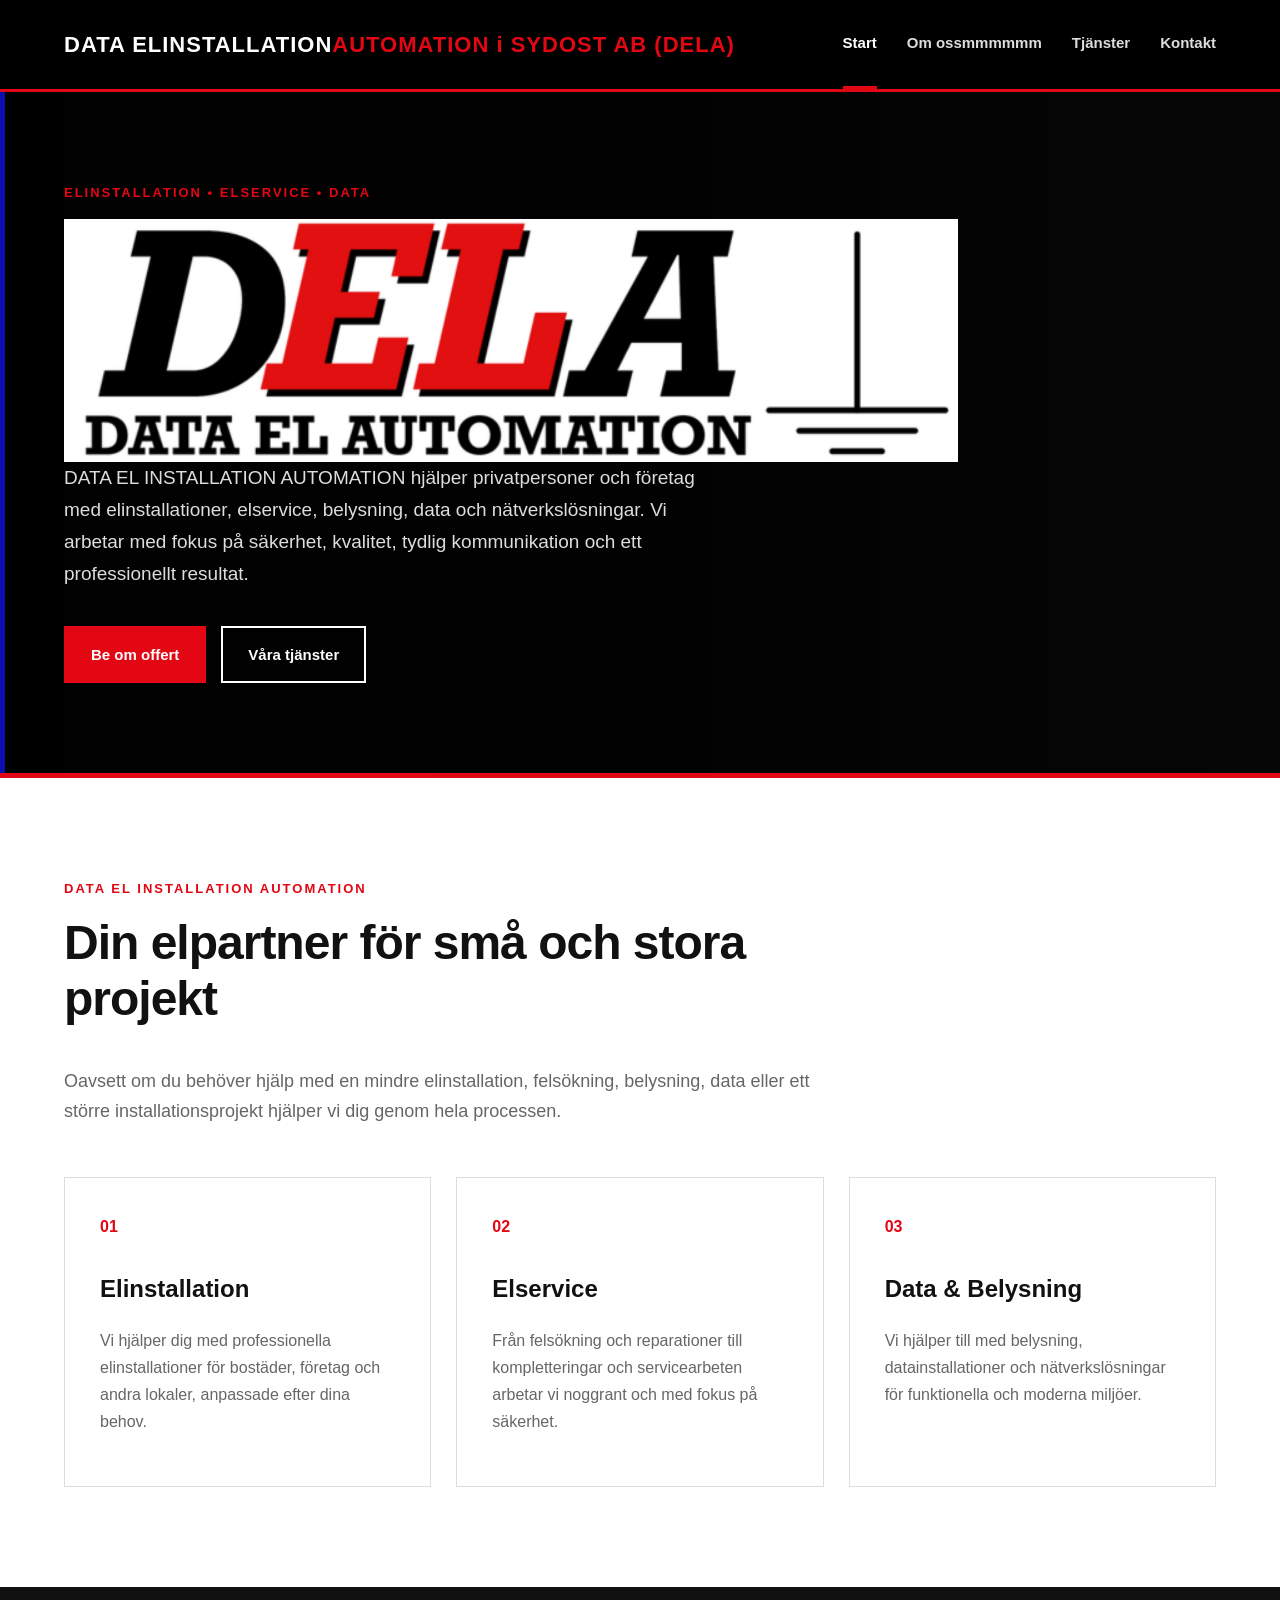
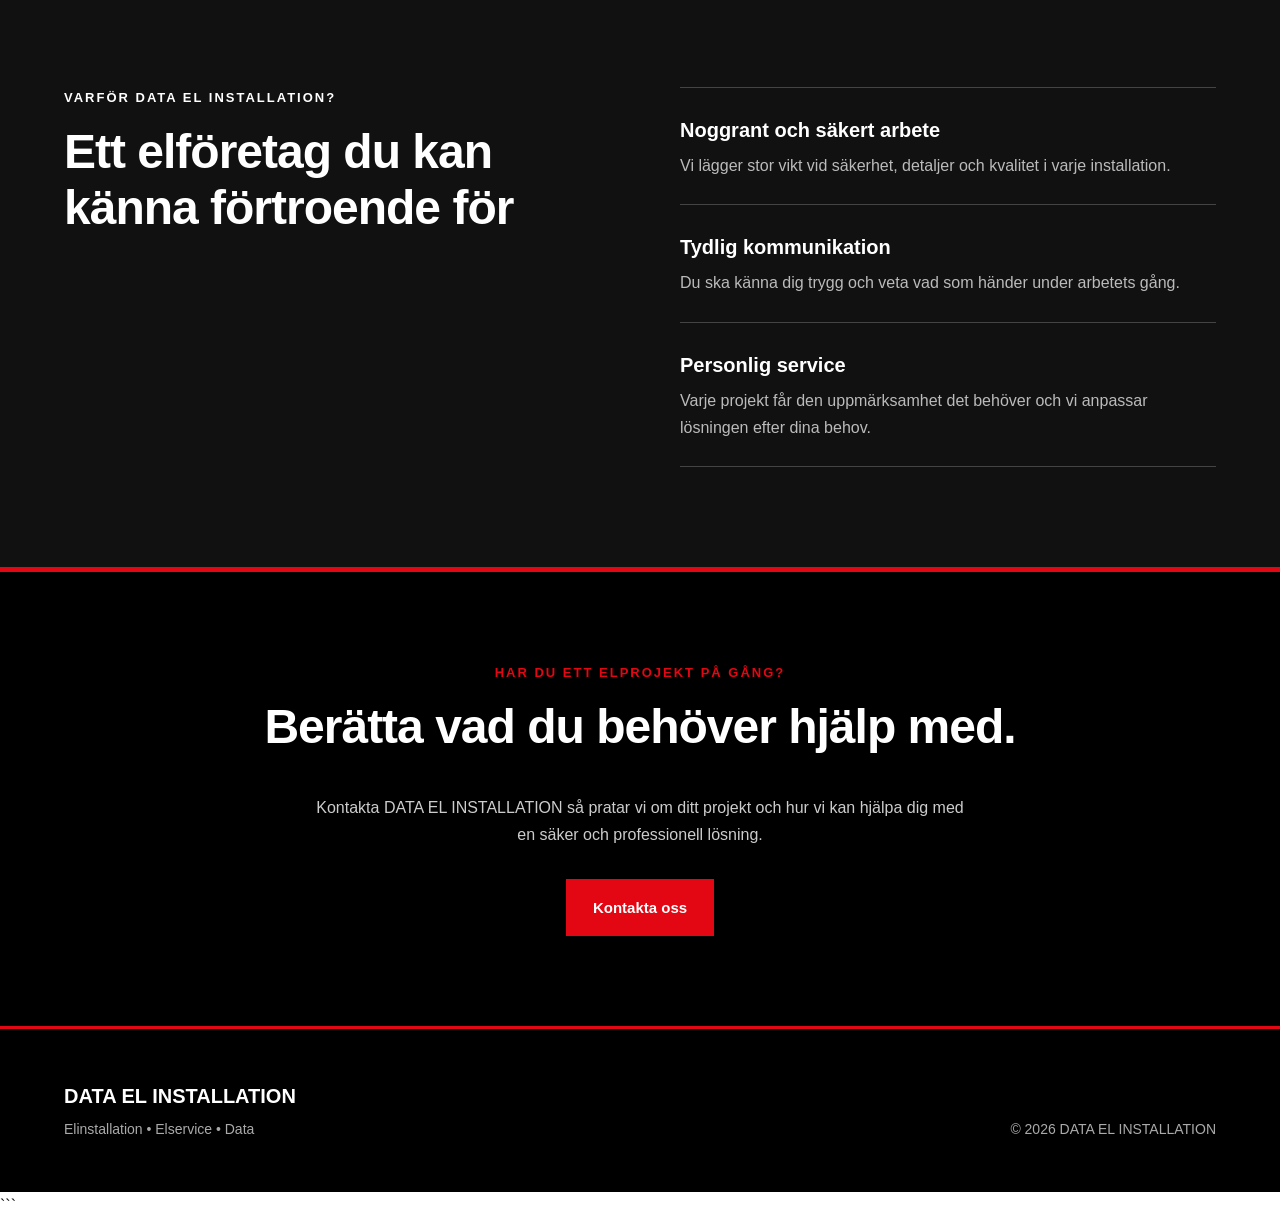
==== index.html @ 2e242df1 "ändring border" ====
<!DOCTYPE html>
<html lang="sv">

<head>
    
    <meta charset="UTF-8">
    <meta name="viewport" content="width=device-width, initial-scale=1.0">

    <meta
        name="description"
        content="DATA ELINSTALLATION AUTOMATION i SYDOST AB (DELA) erbjuder professionella elinstallationer, elservice, belysning, data och nätverkslösningar för privatpersoner och företag."
    >

    <title> DATA ELINSTALLATION AUTOMATION i SYDOST AB (DELA)| Elinstallation & Elservice</title>

    <link rel="stylesheet" href="css/style.css">
</head>

<body>

    <!-- HEADER -->
    <header class="site-header"> 



      <div class="container header-container">


            <a href="index.html" class="logo">
                  DATA ELINSTALLATION<span>AUTOMATION i SYDOST AB (DELA) </span>
            </a>

            <nav class="navigation" aria-label="Huvudmeny">
                <a href="index.html" class="active">Start</a>
                <a href="om-oss.html">Om ossmmmmmm</a>
                <a href="tjanster.html">Tjänster</a>
                <a href="kontakt.html">Kontakt</a>
            </nav>
   </div>
      

    </header>


    <main>  

   

<!-- HERO -->
<section class="hero">

    <div class="container hero-content">

        <p class="eyebrow">
            ELINSTALLATION • ELSERVICE • DATA
        </p>

        <div class="hero-title-row">

       

            <img src="bilder/DELA.PNG"
                 alt="DATA EL INSTALLATION"
                 class="hero-title-image">

        </div>

        <p class="hero-text">
            DATA EL INSTALLATION AUTOMATION hjälper privatpersoner och företag
            med elinstallationer, elservice, belysning, data och
            nätverkslösningar. Vi arbetar med fokus på säkerhet,
            kvalitet, tydlig kommunikation och ett professionellt resultat.
        </p>

        <div class="hero-buttons">

            <a href="kontakt.html" class="button">
                Be om offert
            </a>

            <a href="tjanster.html" class="button button-secondary">
                Våra tjänster
            </a>

        </div>

    </div>

</section>


        <!-- INTRODUKTION -->
        <section class="section">

            <div class="container">

                <div class="section-heading">

                    <p class="eyebrow">
                        DATA EL INSTALLATION AUTOMATION
                    </p>

                    <h2>
                        Din elpartner för små och stora projekt
                    </h2>

                    <p>
                        Oavsett om du behöver hjälp med en mindre
                        elinstallation, felsökning, belysning, data
                        eller ett större installationsprojekt hjälper
                        vi dig genom hela processen.
                    </p>

                </div>


                <div class="cards">

                    <article class="card">

                        <div class="card-number">01</div>

                        <h3>Elinstallation</h3>

                        <p>
                            Vi hjälper dig med professionella
                            elinstallationer för bostäder, företag
                            och andra lokaler, anpassade efter dina behov.
                        </p>

                    </article>


                    <article class="card">

                        <div class="card-number">02</div>

                        <h3>Elservice</h3>

                        <p>
                            Från felsökning och reparationer till
                            kompletteringar och servicearbeten arbetar
                            vi noggrant och med fokus på säkerhet.
                        </p>

                    </article>


                    <article class="card">

                        <div class="card-number">03</div>

                        <h3>Data & Belysning</h3>

                        <p>
                            Vi hjälper till med belysning,
                            datainstallationer och nätverkslösningar
                            för funktionella och moderna miljöer.
                        </p>

                    </article>

                </div>

            </div>

        </section>


        <!-- VARFÖR OSS -->
        <section class="section section-dark">

            <div class="container two-columns">

                <div>

                    <p class="eyebrow light">
                        VARFÖR DATA EL INSTALLATION?
                    </p>

                    <h2>
                        Ett elföretag du kan känna förtroende för
                    </h2>

                </div>


                <div class="check-list">

                    <div>
                        <strong>Noggrant och säkert arbete</strong>
                        <p>
                            Vi lägger stor vikt vid säkerhet, detaljer
                            och kvalitet i varje installation.
                        </p>
                    </div>

                    <div>
                        <strong>Tydlig kommunikation</strong>
                        <p>
                            Du ska känna dig trygg och veta vad som
                            händer under arbetets gång.
                        </p>
                    </div>

                    <div>
                        <strong>Personlig service</strong>
                        <p>
                            Varje projekt får den uppmärksamhet det
                            behöver och vi anpassar lösningen efter
                            dina behov.
                        </p>
                    </div>

                </div>

            </div>

        </section>


        <!-- CTA -->
        <section class="cta">

            <div class="container">

                <p class="eyebrow">
                    HAR DU ETT ELPROJEKT PÅ GÅNG?
                </p>

                <h2>
                    Berätta vad du behöver hjälp med.
                </h2>

                <p>
                    Kontakta DATA EL INSTALLATION så pratar vi om ditt
                    projekt och hur vi kan hjälpa dig med en säker och
                    professionell lösning.
                </p>

                <a href="kontakt.html" class="button">
                    Kontakta oss
                </a>

            </div>

        </section>

    </main>


    <!-- FOOTER -->
    <footer class="site-footer">

        <div class="container footer-container">

            <div>
                <div class="footer-logo">
                    DATA EL INSTALLATION
                </div>

                <p>
                    Elinstallation • Elservice • Data
                </p>
            </div>

            <div>
                <p>
                    © 2026 DATA EL INSTALLATION
                </p>
            </div>

        </div>

    </footer>

</body>

</html>
```
---- css/style.css ----
/* =========================================
   DELA DATA EL AUTOMATION
   Gemensam CSS för hela webbplatsen
   Färgtema:
   Svart  #000000
   Röd    #e30613
   Vit    #ffffff
   Grå    #f2f2f2
   ========================================= */


/* ---------- GRUNDINSTÄLLNINGAR ---------- */

.hero-title-row {
    display: flex;
    align-items: center;
    gap: 30px;
}

.hero-title-row h1 {
    flex: 1;
}

.hero-title-image {
    max-width: 100%;
    height: auto;
    object-fit: contain;
    flex-shrink: 1;
}


* {
    box-sizing: border-box;
}

html {
    scroll-behavior: smooth;
}

body {
    margin: 0;
    font-family: Arial, Helvetica, sans-serif;
    background: #ffffff;
    color: #111111;
    line-height: 1.7;
}

img {
    max-width: 100%;
}

a {
    color: inherit;
}

.container {
    width: 90%;
    max-width: 1180px;
    margin: 0 auto;
}


/* ---------- RUBRIKER ---------- */

h1,
h2,
h3 {
    margin-top: 0;
    line-height: 1.15;
}

h1 {
    font-size: clamp(42px, 7vw, 78px);
    letter-spacing: -2px;
    font-weight: 800;
}

h2 {
    font-size: clamp(32px, 4vw, 48px);
    letter-spacing: -1px;
    font-weight: 800;
}

h3 {
    font-size: 24px;
    font-weight: 700;
}

p {
    margin-top: 0;
}

.eyebrow {
    color: #e30613;
    font-size: 13px;
    font-weight: 700;
    letter-spacing: 2px;
    margin-bottom: 15px;
}

.eyebrow.light {
    color: #ffffff;
}


/* ---------- HEADER ---------- */

.site-header {
    background: #000000;
    color: #ffffff;
    border-bottom: 3px solid #e30613;
}

.header-container {
    min-height: 82px;

    display: flex;
    justify-content: space-between;
    align-items: center;
}

.logo {
    color: #ffffff;
    text-decoration: none;
    font-size: 22px;
    font-weight: 800;
    letter-spacing: 1px;
}

.logo span {
    color:#e30613;
}


/* ---------- NAVIGATION ---------- */

.navigation {
    display: flex;
    gap: 30px;
}

.navigation a {
    color: #dddddd;
    text-decoration: none;
    font-size: 15px;
    font-weight: 600;
    padding: 30px 0;
    border-bottom: 3px solid transparent;

    transition:
        color 0.2s ease,
        border-color 0.2s ease;
}

.navigation a:hover,
.navigation a.active {
    color: #ffffff;
    border-bottom-color: #e30613;
}


/* ---------- HERO ---------- border-bottom: 5px solid #e30613; */

.hero {
    min-height: 650px;

    display: flex;
    align-items: center;

    color: #ffffff;

    background:
        linear-gradient(
            90deg,
            rgba(0, 0, 0, 0.98),
            rgba(0, 0, 0, 0.88),
            rgba(0, 0, 0, 0.65)
        ),
        #111111;

    border-bottom: 5px solid #e30613;
}

.hero-content {
    padding-top: 90px;
    padding-bottom: 90px;
}

.hero h1 {
    max-width: 850px;
    margin-bottom: 25px;
}

.hero h1 span {
    color: #e30613;
}

.hero-text {
    max-width: 650px;
    color: #dddddd;
    font-size: 19px;
    margin-bottom: 35px;
}

.hero-buttons {
    display: flex;
    gap: 15px;
    flex-wrap: wrap;
}


/* ---------- KNAPPAR ---------- */

.button {
    display: inline-block;

    background: #e30613;
    color: #ffffff;

    border: 2px solid #e30613;

    padding: 14px 25px;

    text-decoration: none;
    font-size: 15px;
    font-weight: 700;

    cursor: pointer;

    transition:
        background 0.2s ease,
        color 0.2s ease,
        border-color 0.2s ease,
        transform 0.2s ease;
}

.button:hover {
    background: #b8000b;
    border-color: #b8000b;
    color: #ffffff;
    transform: translateY(-2px);
}

.button-secondary {
    background: transparent;
    color: #ffffff;
    border-color: #ffffff;
}

.button-secondary:hover {
    background: #ffffff;
    color: #000000;
    border-color: #ffffff;
}


/* ---------- VANLIGA SEKTIONER ---------- */

.section {
    padding: 100px 0;
}

.section-light {
    background: #f4f4f4;
}

.section-dark {
    background: #111111;
    color: #ffffff;
}

.section-heading {
    max-width: 750px;
    margin-bottom: 50px;
}

.section-heading > p:last-child {
    color: #666666;
    font-size: 18px;
}

.section-dark .section-heading > p:last-child {
    color: #cccccc;
}


/* ---------- TVÅ KOLUMNER ---------- */

.two-columns {
    display: grid;
    grid-template-columns: 1fr 1fr;
    gap: 80px;
    align-items: start;
}

.large-text {
    font-size: 18px;
    color: #555555;
}


/* ---------- KORT ---------- */

.cards {
    display: grid;
    grid-template-columns: repeat(3, 1fr);
    gap: 25px;
}

.card {
    padding: 35px;
    border: 1px solid #dddddd;
    background: #ffffff;

    transition:
        transform 0.2s ease,
        border-color 0.2s ease,
        box-shadow 0.2s ease;
}

.card:hover {
    transform: translateY(-4px);
    border-color: #e30613;
    box-shadow: 0 8px 25px rgba(0, 0, 0, 0.08);
}

.card-number {
    color: #e30613;
    font-weight: bold;
    margin-bottom: 35px;
}

.card p {
    color: #666666;
}


/* ---------- CHECK LIST ---------- */

.check-list > div {
    border-top: 1px solid #444444;
    padding: 25px 0;
}

.check-list > div:last-child {
    border-bottom: 1px solid #444444;
}

.check-list strong {
    font-size: 20px;
}

.check-list p {
    color: #bbbbbb;
    margin-top: 5px;
    margin-bottom: 0;
}


/* ---------- SIDHUVUD ---------- color: #e30613; */

.page-header {
    background: #000000;
    color: #ffffff;
    padding: 100px 0;
    border-bottom: 5px solid #ce5fa5;
}

.page-header h1 {
    max-width: 850px;
}

.page-header h1 span {
    color: #e30613;
}


/* ---------- TJÄNSTESIDA ---------- */

.service-grid {
    border-top: 1px solid #dddddd;
}

.service-item {
    display: grid;
    grid-template-columns: 100px 1fr;

    gap: 30px;

    padding: 40px 0;

    border-bottom: 1px solid #dddddd;

    transition:
        border-color 0.2s ease,
        padding-left 0.2s ease;
}

.service-item:hover {
    border-bottom-color: #e30613;
}

.service-item > span {
    color: #e30613;
    font-weight: 700;
}

.service-item h2 {
    font-size: 30px;
    margin-bottom: 10px;
}

.service-item p {
    max-width: 700px;
    color: #666666;
}


/* ---------- CTA ---------- */

.cta {
    background: #000000;
    color: #ffffff;
    padding: 90px 0;

    border-top: 5px solid #e30613;
}

.cta .container {
    max-width: 900px;
    text-align: center;
}

.cta h2 {
    color: #ffffff;
}

.cta p:not(.eyebrow) {
    max-width: 650px;
    margin-left: auto;
    margin-right: auto;
    margin-bottom: 30px;
    color: #cccccc;
}


/* ---------- KONTAKT ---------- */

.contact-layout {
    display: grid;
    grid-template-columns: 0.8fr 1.2fr;
    gap: 80px;
}

.contact-info > p {
    color: #666666;
}

.contact-details {
    margin-top: 45px;
}

.contact-details > div {
    padding: 18px 0;
    border-top: 1px solid #dddddd;
}

.contact-details > div:last-child {
    border-bottom: 1px solid #dddddd;
}

.contact-details span {
    display: block;
    color: #777777;
    font-size: 13px;
    margin-bottom: 3px;
}

.contact-details strong {
    font-size: 17px;
}


/* ---------- FORMULÄR ---------- */

.form-box {
    background: #f4f4f4;
    padding: 45px;
    border-top: 4px solid #e30613;
}

.form-group {
    margin-bottom: 22px;
}

.form-group label {
    display: block;
    font-weight: 700;
    font-size: 14px;
    margin-bottom: 7px;
}

.form-group input,
.form-group textarea,
.form-group select {
    width: 100%;

    background: #ffffff;

    border: 1px solid #cccccc;

    padding: 14px;

    font-family: inherit;
    font-size: 16px;

    outline: none;

    transition:
        border-color 0.2s ease,
        box-shadow 0.2s ease;
}

.form-group textarea {
    resize: vertical;
}

.form-group input:focus,
.form-group textarea:focus,
.form-group select:focus {
    border-color: #e30613;
    box-shadow: 0 0 0 2px rgba(227, 6, 19, 0.12);
}

.form-button {
    width: 100%;
}


/* ---------- FOOTER ---------- */

.site-footer {
    background: #000000;
    color: #aaaaaa;
    padding: 50px 0;

    border-top: 3px solid #e30613;
}

.footer-container {
    display: flex;
    justify-content: space-between;
    align-items: end;
    gap: 40px;
}

.footer-logo {
    color: #ffffff;
    font-size: 20px;
    font-weight: 800;
    margin-bottom: 5px;
}

.footer-logo span {
    color: #e30613;
}

.site-footer p {
    margin: 0;
    font-size: 14px;
}


/* ---------- TEKNISK ACCENT ---------- */

.hero::before {
    content: "";
    position: absolute;
    left: 0;
    top: 0;
    width: 5px;
    height: 100%;
    background: #0c0fb0;
}

.hero {
    position: relative;
}


/* ---------- MARKERING ---------- */

::selection {
    background: #e30613;
    color: #ffffff;
}


/* =========================================
   MOBIL OCH SURFPLATTA
   ========================================= */

@media (max-width: 800px) {

    /* Header */

    .header-container {
        flex-direction: column;
        padding-top: 20px;
    }

    .navigation {
        width: 100%;
        justify-content: center;
        gap: 16px;
        flex-wrap: wrap;
    }

    .navigation a {
        padding: 18px 0;
    }


    /* Hero */

    .hero {
        min-height: auto;
    }

    .hero-content {
        padding-top: 80px;
        padding-bottom: 80px;
    }

    .hero h1 {
        letter-spacing: -1px;
    }


    /* Sektioner */

    .section {
        padding: 70px 0;
    }


    /* Kolumner */

    .two-columns,
    .contact-layout {
        grid-template-columns: 1fr;
        gap: 40px;
    }


    /* Kort */

    .cards {
        grid-template-columns: 1fr;
    }


    /* Tjänster */

    .service-item {
        grid-template-columns: 50px 1fr;
    }


    /* Formulär */

    .form-box {
        padding: 25px;
    }


    /* Footer */

    .footer-container {
        flex-direction: column;
        align-items: flex-start;
    }

}


/* ---------- EXTRA LITEN MOBIL ---------- */

@media (max-width: 500px) {

    .navigation {
        gap: 12px;
    }

    .navigation a {
        font-size: 13px;
    }

    .hero-buttons .button {
        width: 100%;
        text-align: center;
    }

    .service-item {
        grid-template-columns: 1fr;
        gap: 5px;
    }

}
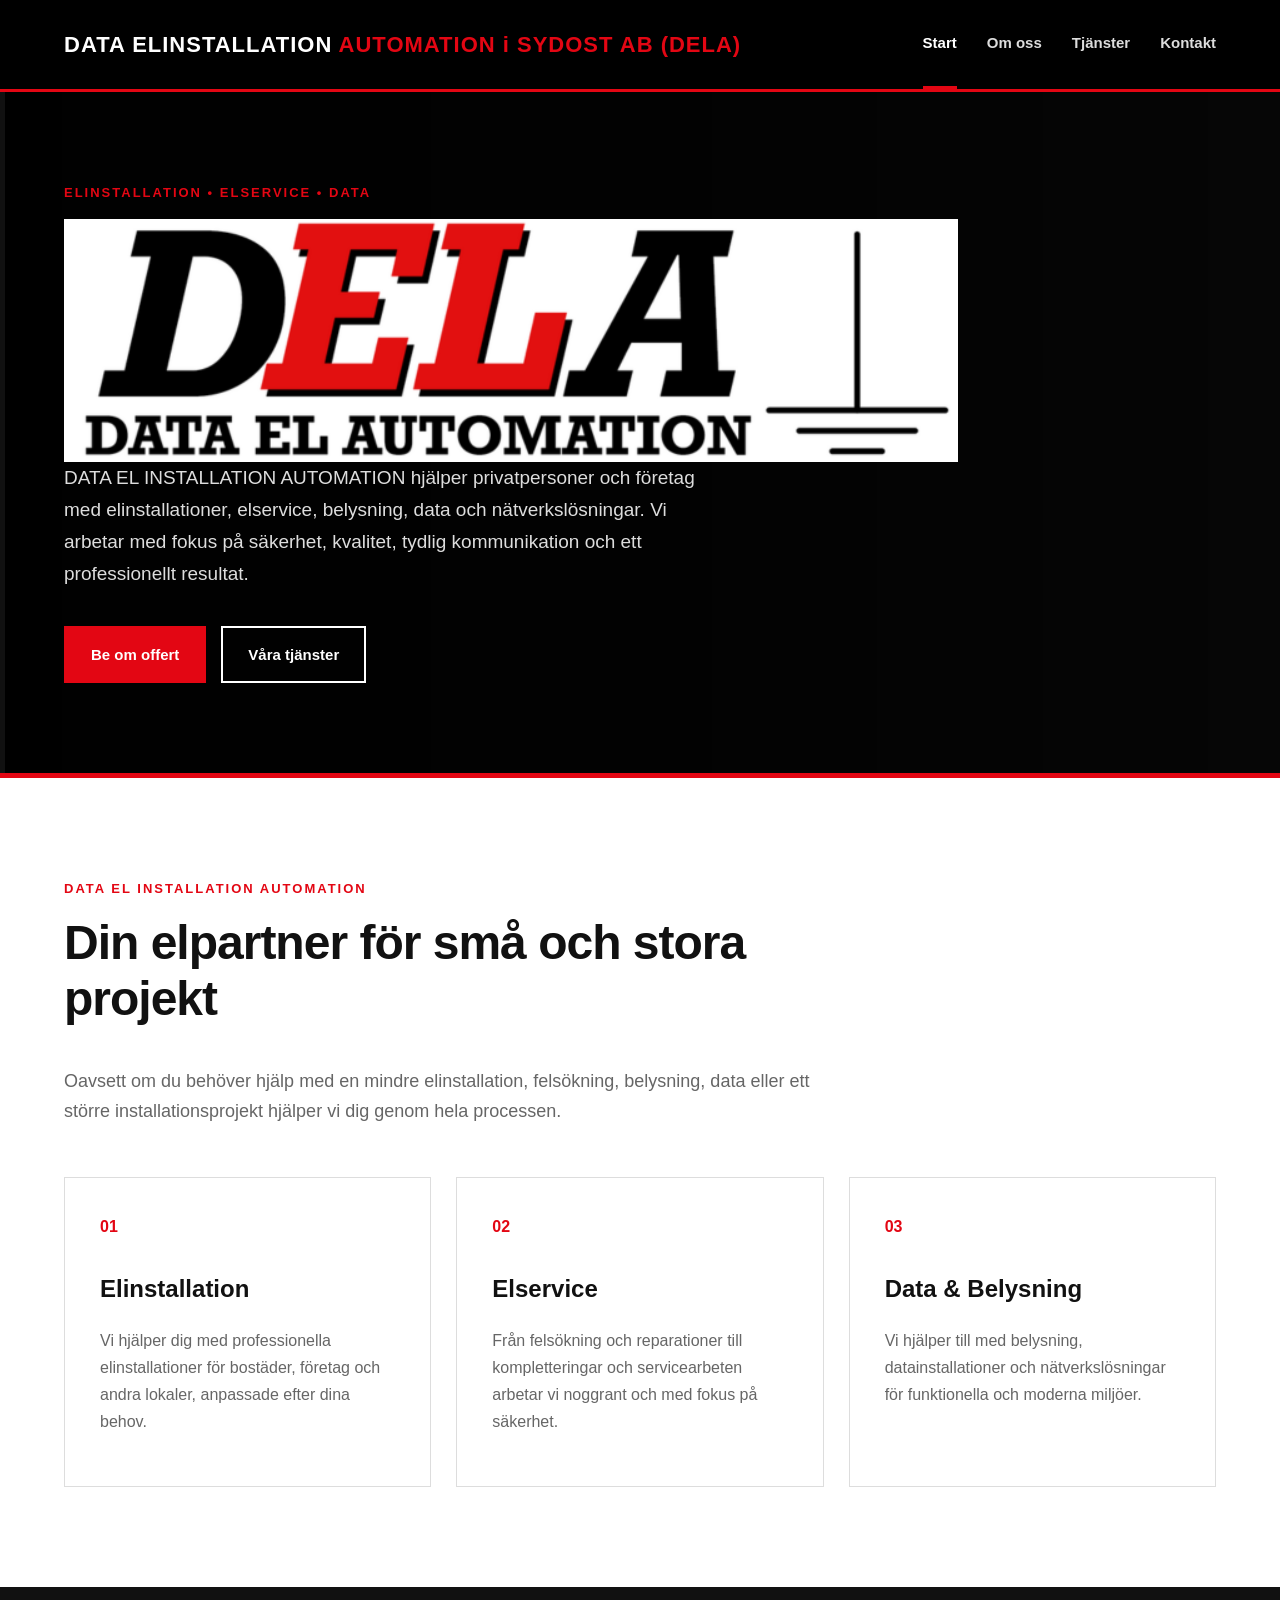
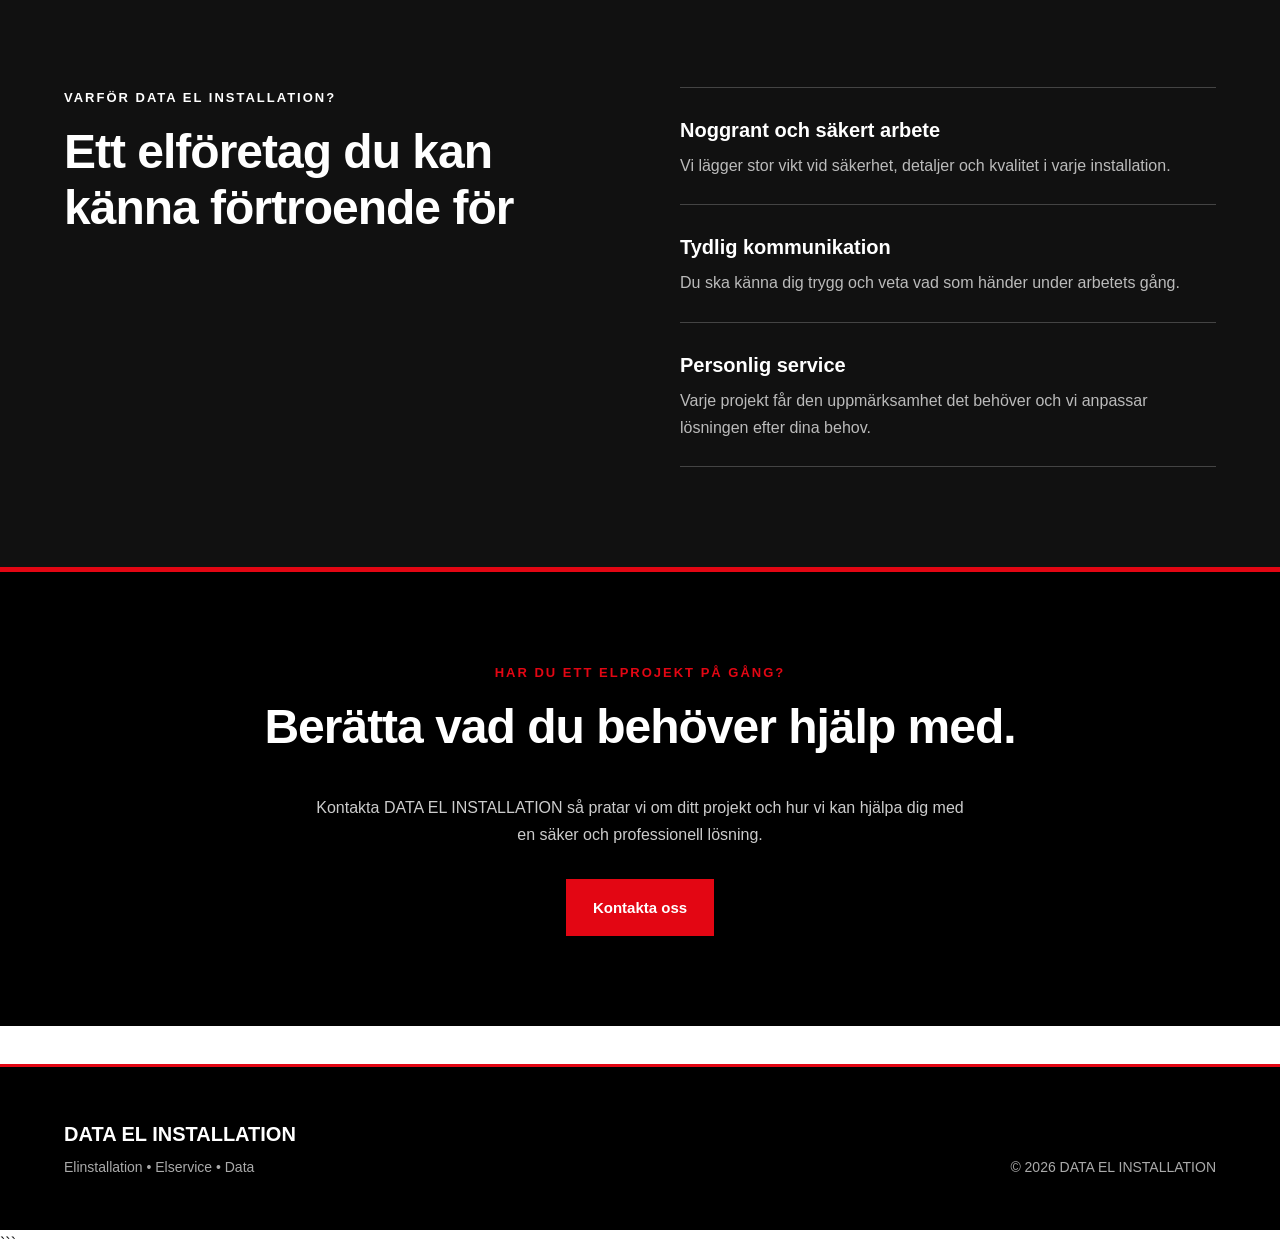
==== commit 7e659843: "ändring border" ====
--- a/index.html
+++ b/index.html
@@ -27,12 +27,12 @@
 
 
             <a href="index.html" class="logo">
-                  DATA ELINSTALLATION<span>AUTOMATION i SYDOST AB (DELA) </span>
+                  DATA ELINSTALLATION<span> AUTOMATION i SYDOST AB (DELA) </span>
             </a>
 
             <nav class="navigation" aria-label="Huvudmeny">
                 <a href="index.html" class="active">Start</a>
-                <a href="om-oss.html">Om ossmmmmmm</a>
+                <a href="om-oss.html">Om oss</a>
                 <a href="tjanster.html">Tjänster</a>
                 <a href="kontakt.html">Kontakt</a>
             </nav>
--- a/css/style.css
+++ b/css/style.css
@@ -193,7 +193,7 @@
 }
 
 .hero h1 span {
-    color: #e30613;
+    color: #13dd50;
 }
 
 .hero-text {
@@ -364,7 +364,8 @@
     background: #000000;
     color: #ffffff;
     padding: 100px 0;
-    border-bottom: 5px solid #ce5fa5;
+   /* border-bottom: 5px solid #ce5fa5; steffo KANT NEDANFÖR påalla sidorutomindet sidan */
+     border-bottom: 5px solid  #e30613;
 }
 
 .page-header h1 {
@@ -546,6 +547,7 @@
     padding: 50px 0;
 
     border-top: 3px solid #e30613;
+    margin-top: 10mm;
 }
 
 .footer-container {
@@ -563,7 +565,7 @@
 }
 
 .footer-logo span {
-    color: #e30613;
+    color: #1ad117;
 }
 
 .site-footer p {
@@ -581,7 +583,9 @@
     top: 0;
     width: 5px;
     height: 100%;
-    background: #0c0fb0;
+       background: #111111;
+
+  /*  background: #0c0fb0;       steffo kant på framsida ----TILL VÄNSTER--         */
 }
 
 .hero {
@@ -592,7 +596,8 @@
 /* ---------- MARKERING ---------- */
 
 ::selection {
-    background: #e30613;
+  /*   background: #bf0fb0;  steffo kant på framsida  ----NERTILL---*/
+     background: #e30613;
     color: #ffffff;
 }
 
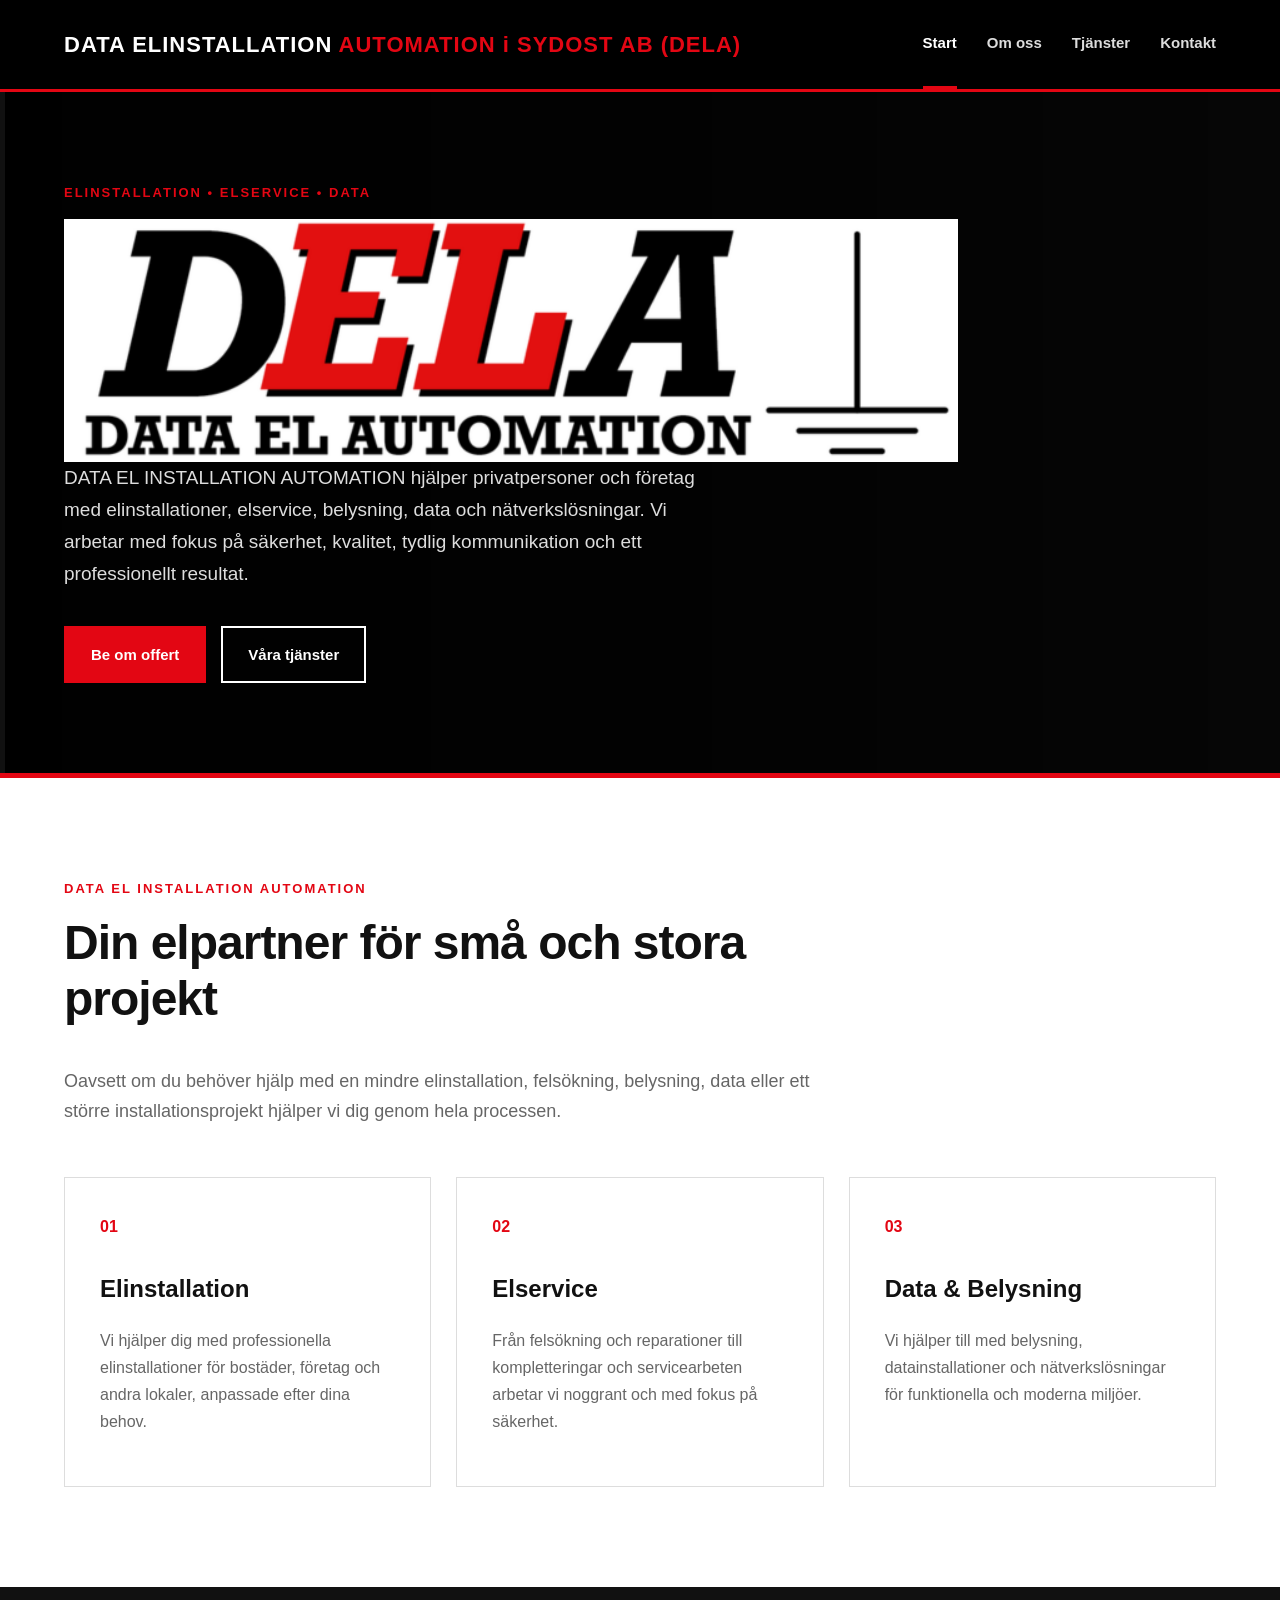
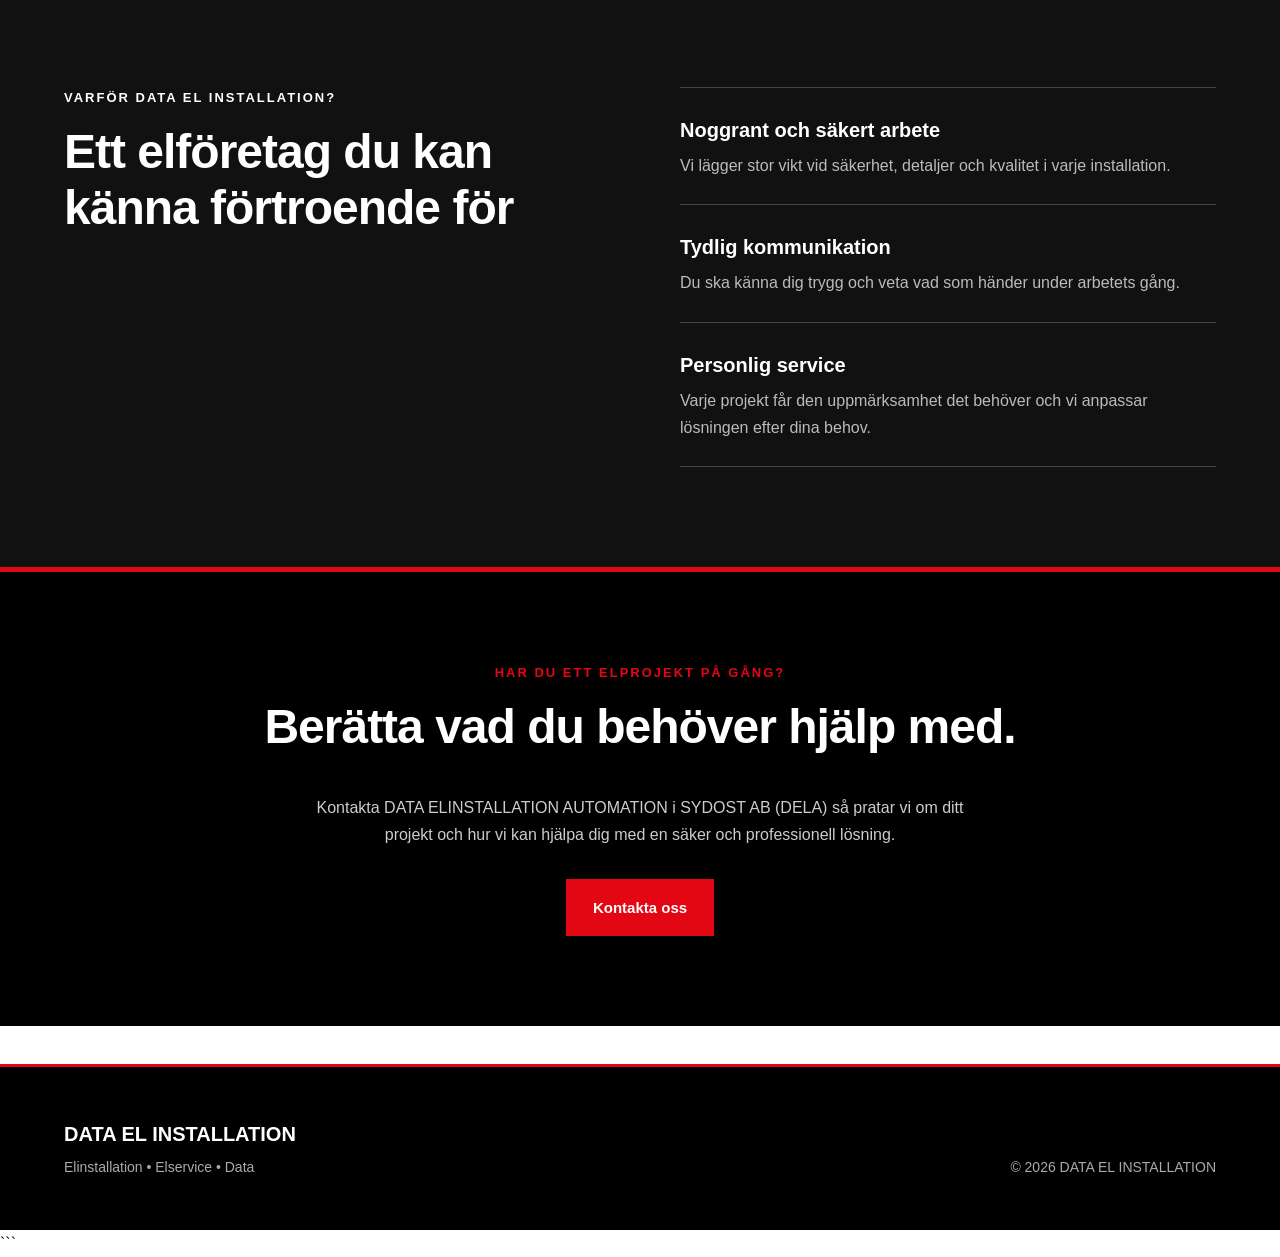
==== commit 50b52dee: "ändring border" ====
--- a/index.html
+++ b/index.html
@@ -233,7 +233,7 @@
                 </h2>
 
                 <p>
-                    Kontakta DATA EL INSTALLATION så pratar vi om ditt
+                    Kontakta DATA ELINSTALLATION AUTOMATION i SYDOST AB (DELA) så pratar vi om ditt
                     projekt och hur vi kan hjälpa dig med en säker och
                     professionell lösning.
                 </p>
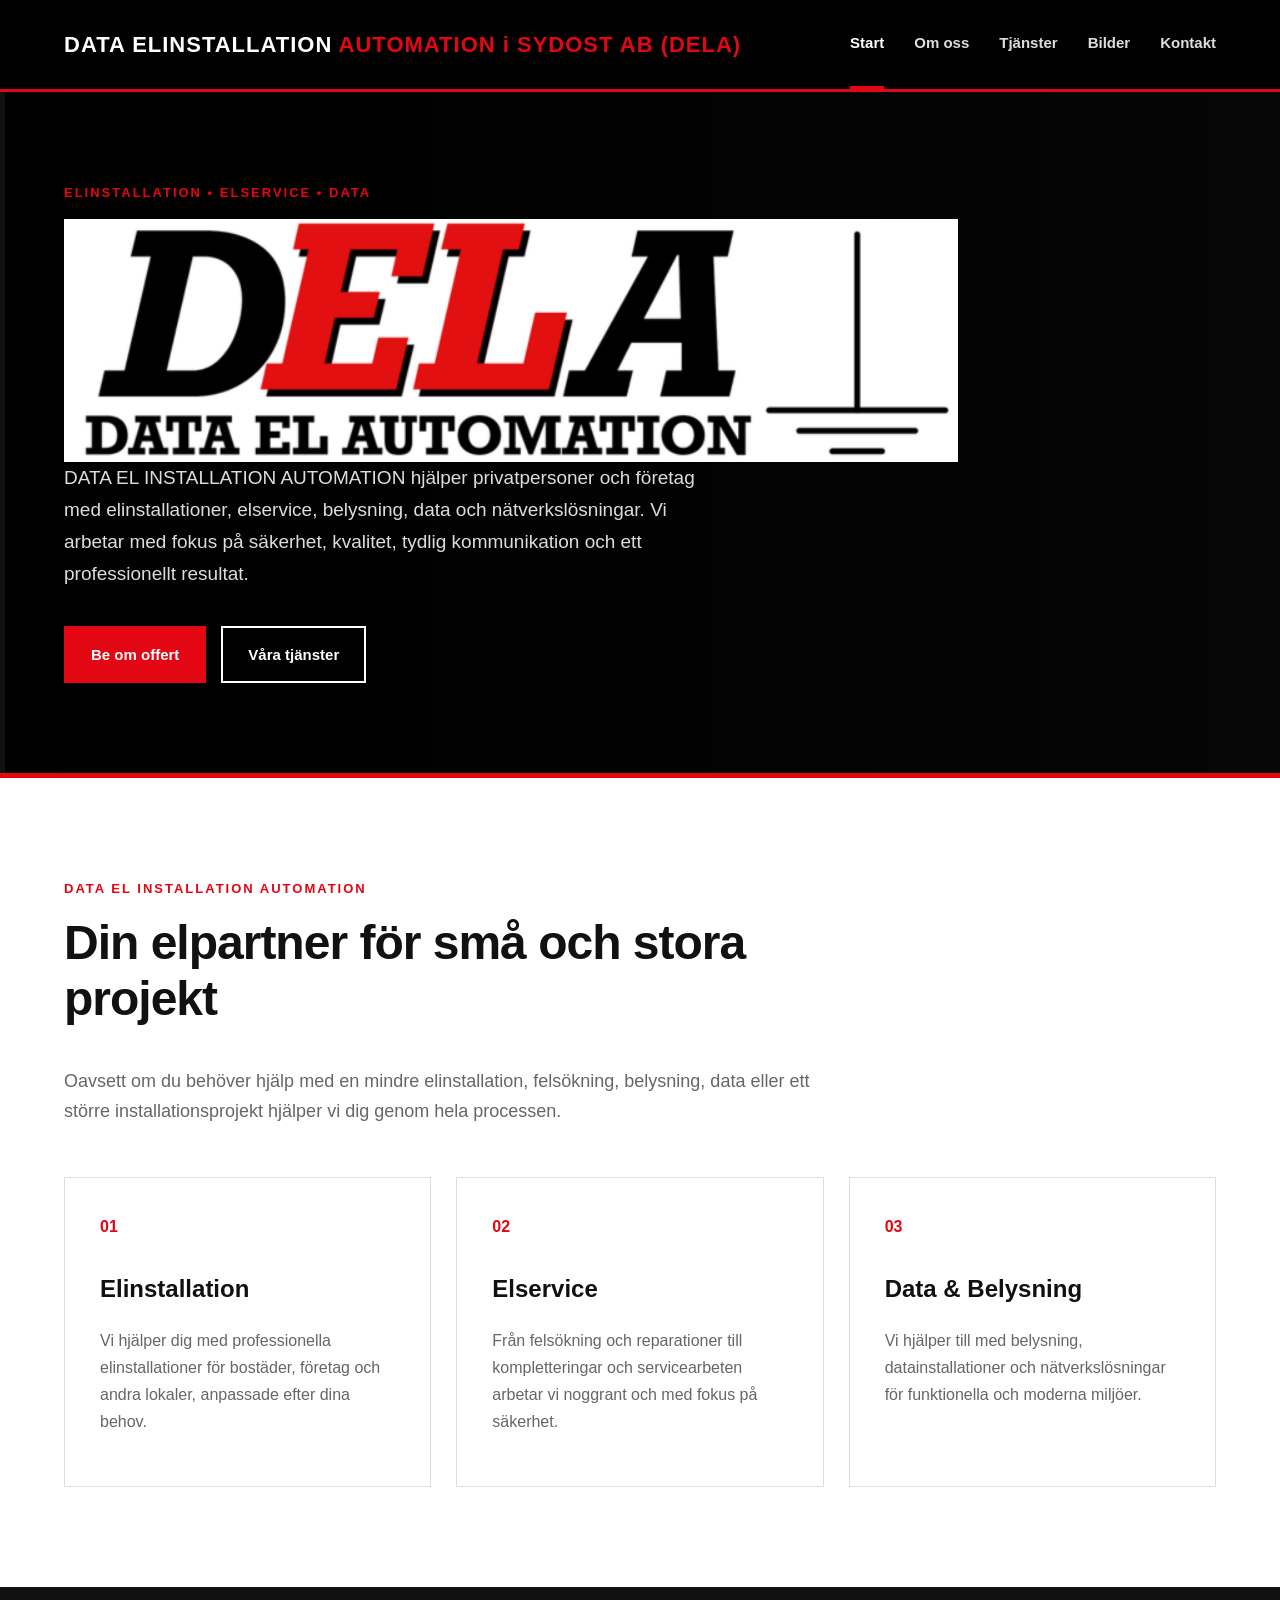
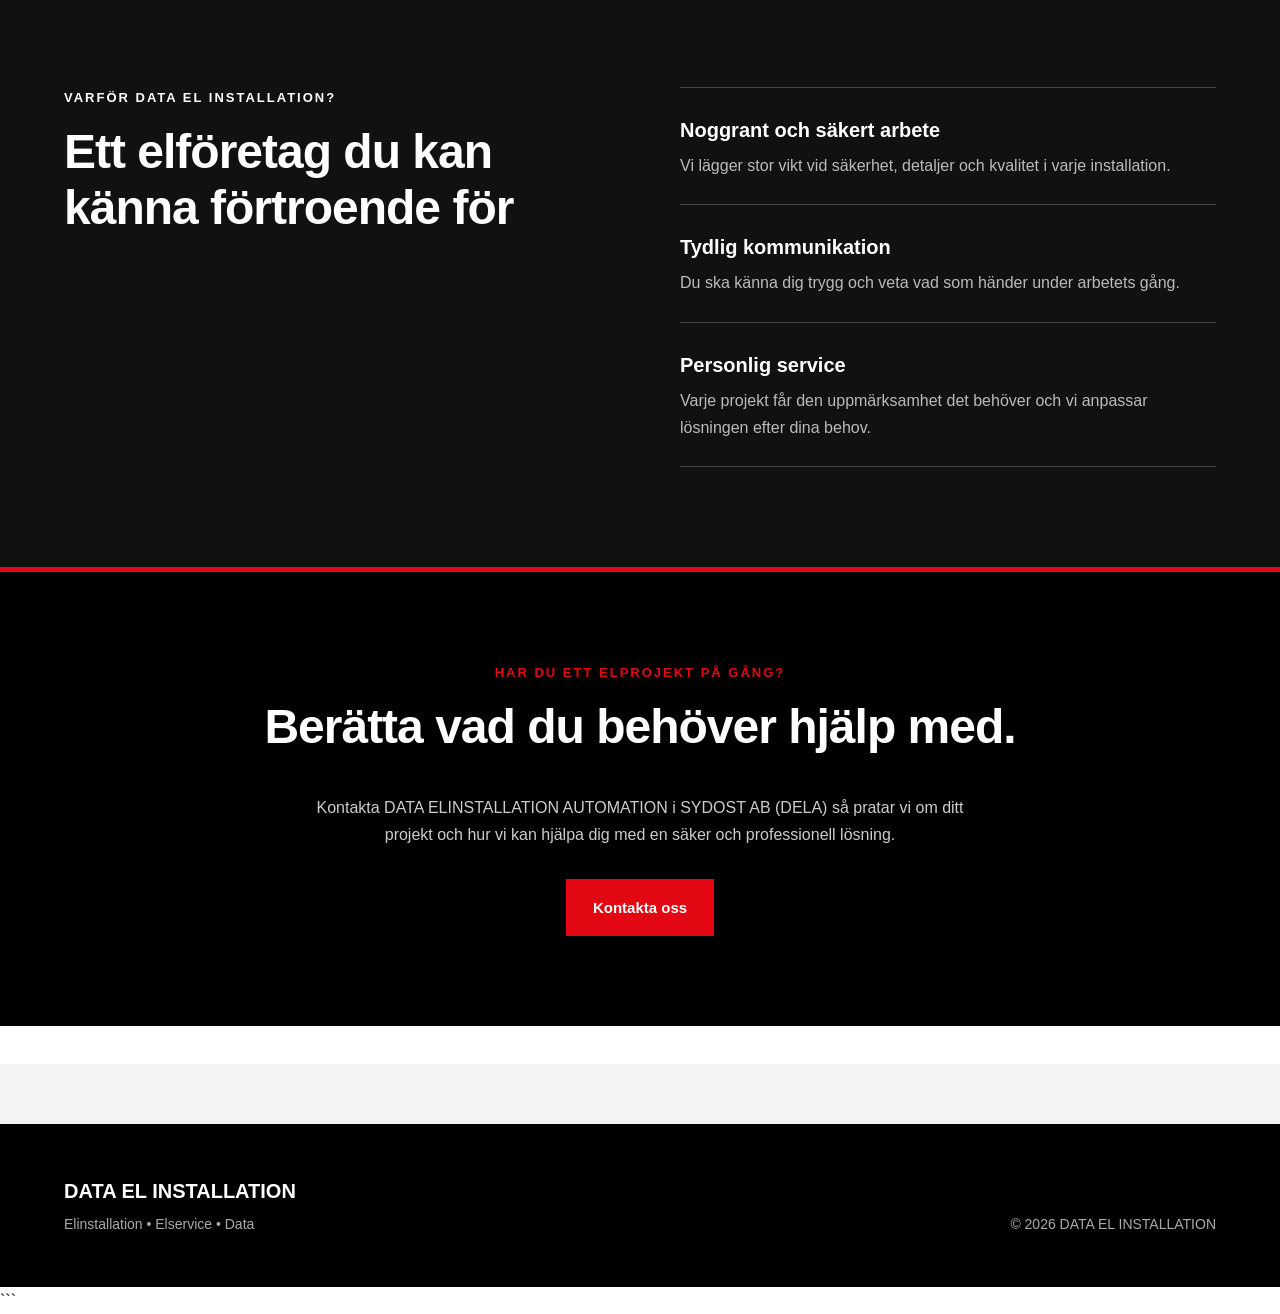
==== commit 9c0bfa68: "ändring border" ====
--- a/index.html
+++ b/index.html
@@ -34,6 +34,7 @@
                 <a href="index.html" class="active">Start</a>
                 <a href="om-oss.html">Om oss</a>
                 <a href="tjanster.html">Tjänster</a>
+                <a href="bilder.html">Bilder</a>
                 <a href="kontakt.html">Kontakt</a>
             </nav>
    </div>
--- a/css/style.css
+++ b/css/style.css
@@ -546,7 +546,7 @@
     color: #aaaaaa;
     padding: 50px 0;
 
-    border-top: 3px solid #e30613;
+    border-top: 60px solid #f4f3f3;
     margin-top: 10mm;
 }
 
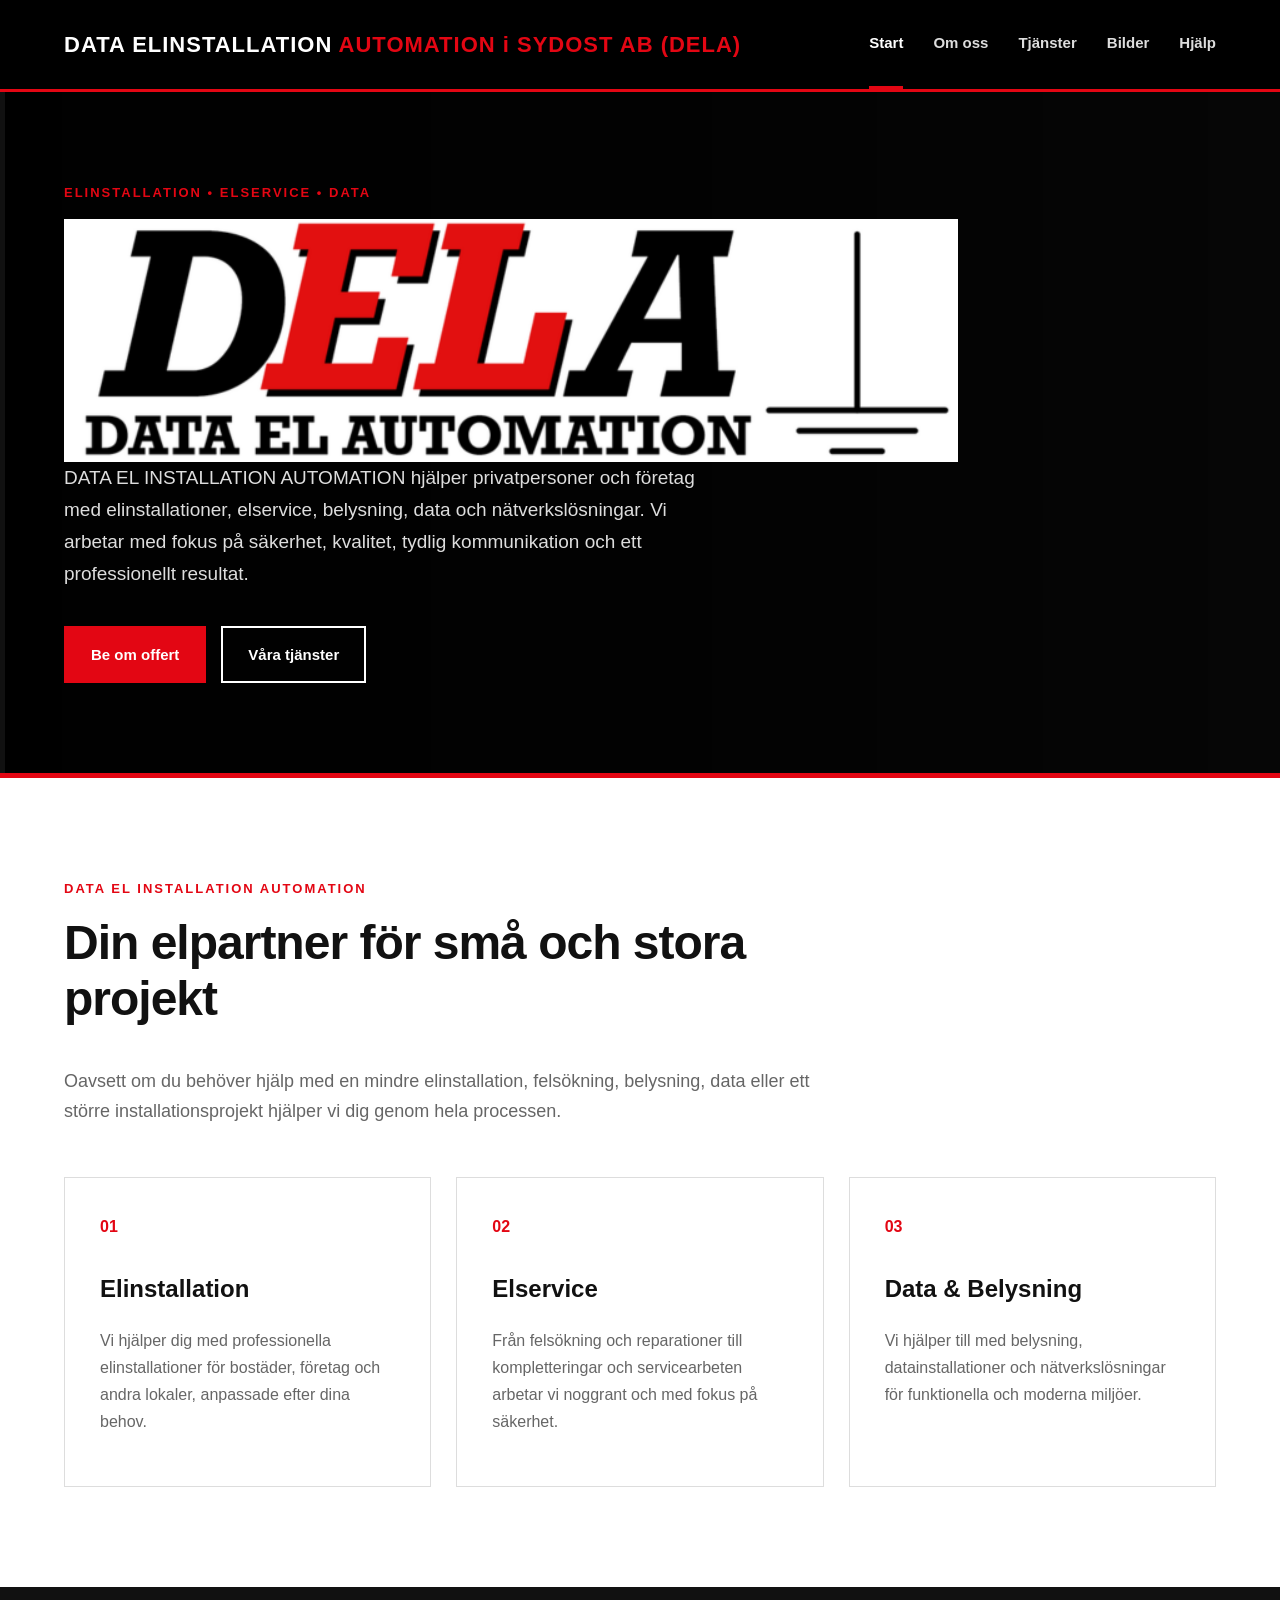
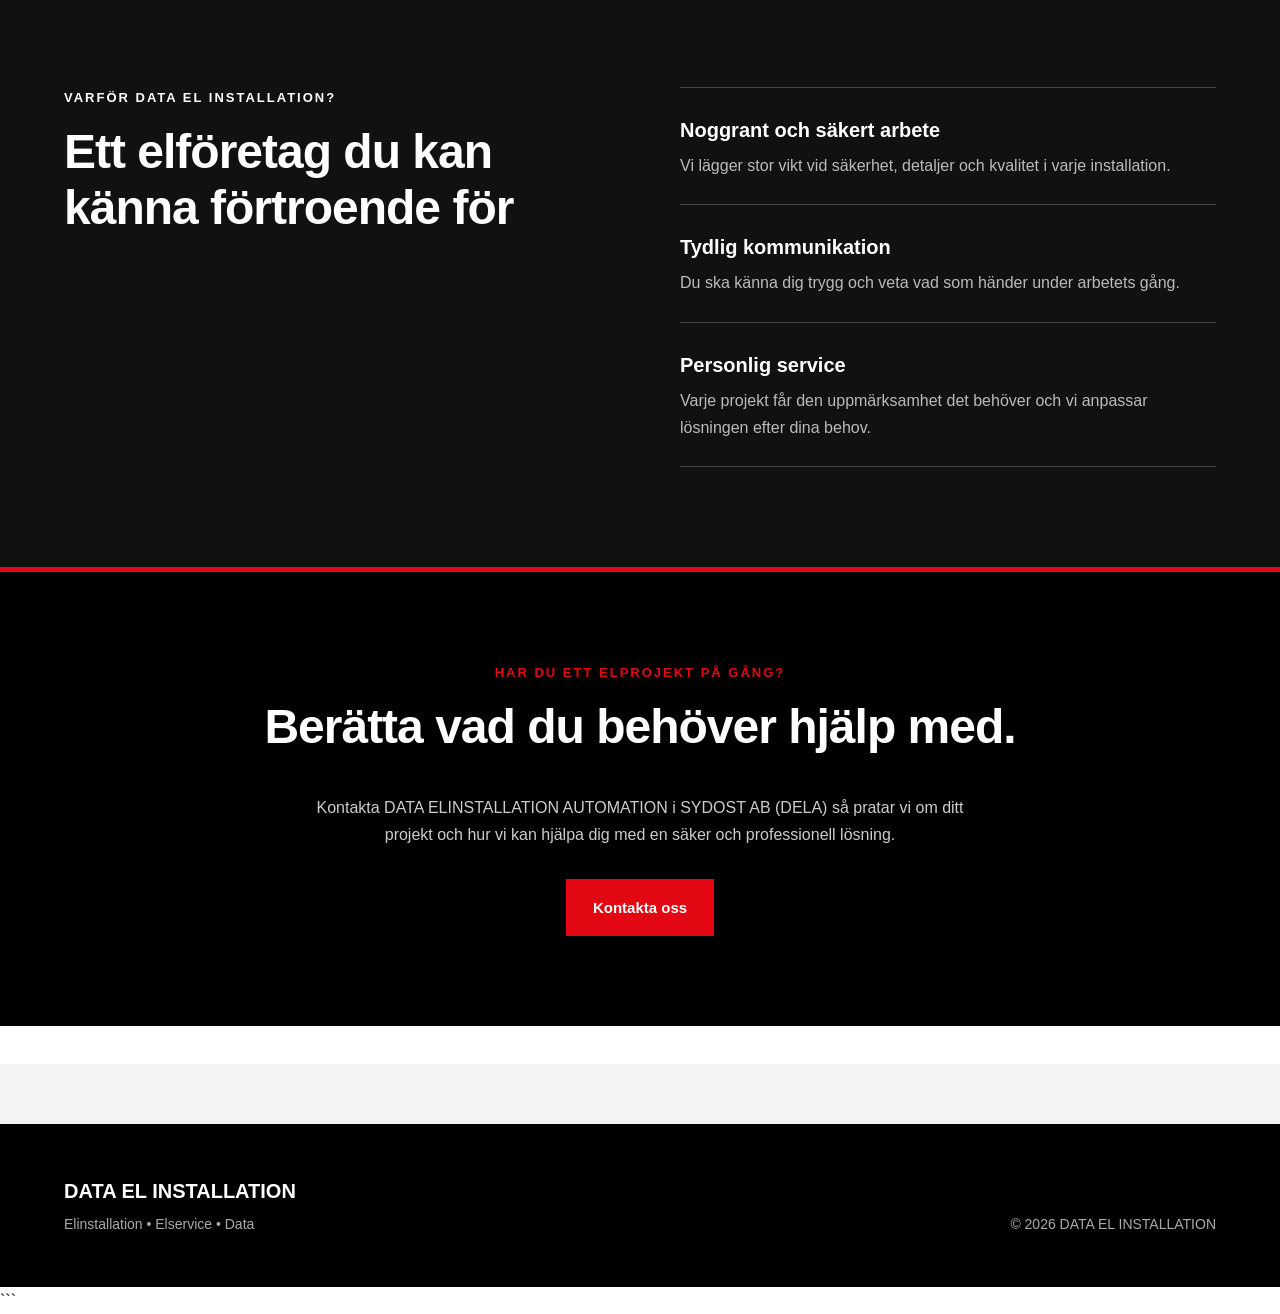
==== commit 037b04ce: "ändring border" ====
--- a/index.html
+++ b/index.html
@@ -35,7 +35,7 @@
                 <a href="om-oss.html">Om oss</a>
                 <a href="tjanster.html">Tjänster</a>
                 <a href="bilder.html">Bilder</a>
-                <a href="kontakt.html">Kontakt</a>
+                <a href="kontakt.html">Hjälp</a>
             </nav>
    </div>
       
--- a/css/style.css
+++ b/css/style.css
@@ -714,3 +714,173 @@
 
 }
 
+
+
+
+
+
+
+
+
+
+
+
+
+
+/* MANUELLT BILDSPEL */
+
+.quality-slideshow {
+    width: 100%;
+    height: 250px;
+    overflow: hidden;
+    position: relative;
+}
+
+.quality-slideshow input {
+    display: none;
+}
+
+.quality-slides {
+    display: flex;
+    width: 500%;
+    height: 100%;
+    transition: transform 0.4s ease;
+}
+
+.quality-slide {
+    width: 20%;
+    height: 100%;
+}
+
+.quality-slide img {
+    width: 100%;
+    height: 100%;
+    object-fit: contain;
+}
+
+/* BYT BILD */
+
+#bild1:checked ~ .quality-slides {
+    transform: translateX(0);
+}
+
+#bild2:checked ~ .quality-slides {
+    transform: translateX(-20%);
+}
+
+#bild3:checked ~ .quality-slides {
+    transform: translateX(-40%);
+}
+
+#bild4:checked ~ .quality-slides {
+    transform: translateX(-60%);
+}
+
+#bild5:checked ~ .quality-slides {
+    transform: translateX(-80%);
+}
+
+/* BILDKNAPPAR */
+
+.quality-navigation {
+    position: absolute;
+    bottom: 10px;
+    left: 0;
+    right: 0;
+    display: flex;
+    justify-content: center;
+    gap: 10px;
+}
+
+.quality-navigation label {
+    background: #e30613;
+    color: white;
+    padding: 6px 11px;
+    border-radius: 4px;
+    cursor: pointer;
+}
+
+.quality-navigation label:hover {
+    background: black;
+}
+
+
+
+
+
+
+/* Bildspel */
+.quality-slideshow {
+    width: 100%;
+    height: 250px;
+    position: relative;
+    overflow: hidden;
+}
+
+.quality-slideshow input {
+    display: none;
+}
+
+/* Bildspårets storlek */
+.quality-slides {
+    display: flex;
+    width: 500%;
+    height: 100%;
+    transition: transform 0.4s ease;
+}
+
+/* En bild åt gången */
+.quality-slide {
+    flex: 0 0 20%;
+    width: 20%;
+    height: 100%;
+    overflow: hidden;
+}
+
+/* Alla bilder får samma storlek */
+.quality-slide img {
+    display: block;
+    width: 100%;
+    height: 250px;
+    object-fit: contain;
+}
+
+/* Välj bild */
+#bild1:checked ~ .quality-slides {
+    transform: translateX(0);
+}
+
+#bild2:checked ~ .quality-slides {
+    transform: translateX(-20%);
+}
+
+#bild3:checked ~ .quality-slides {
+    transform: translateX(-40%);
+}
+
+#bild4:checked ~ .quality-slides {
+    transform: translateX(-60%);
+}
+
+#bild5:checked ~ .quality-slides {
+    transform: translateX(-80%);
+}
+
+/* Bildknappar */
+.quality-navigation {
+    position: absolute;
+    bottom: 10px;
+    left: 0;
+    right: 0;
+    display: flex;
+    justify-content: center;
+    gap: 10px;
+}
+
+.quality-navigation label {
+    background: #e30613;
+    color: white;
+    padding: 6px 11px;
+    border-radius: 4px;
+    cursor: pointer;
+}
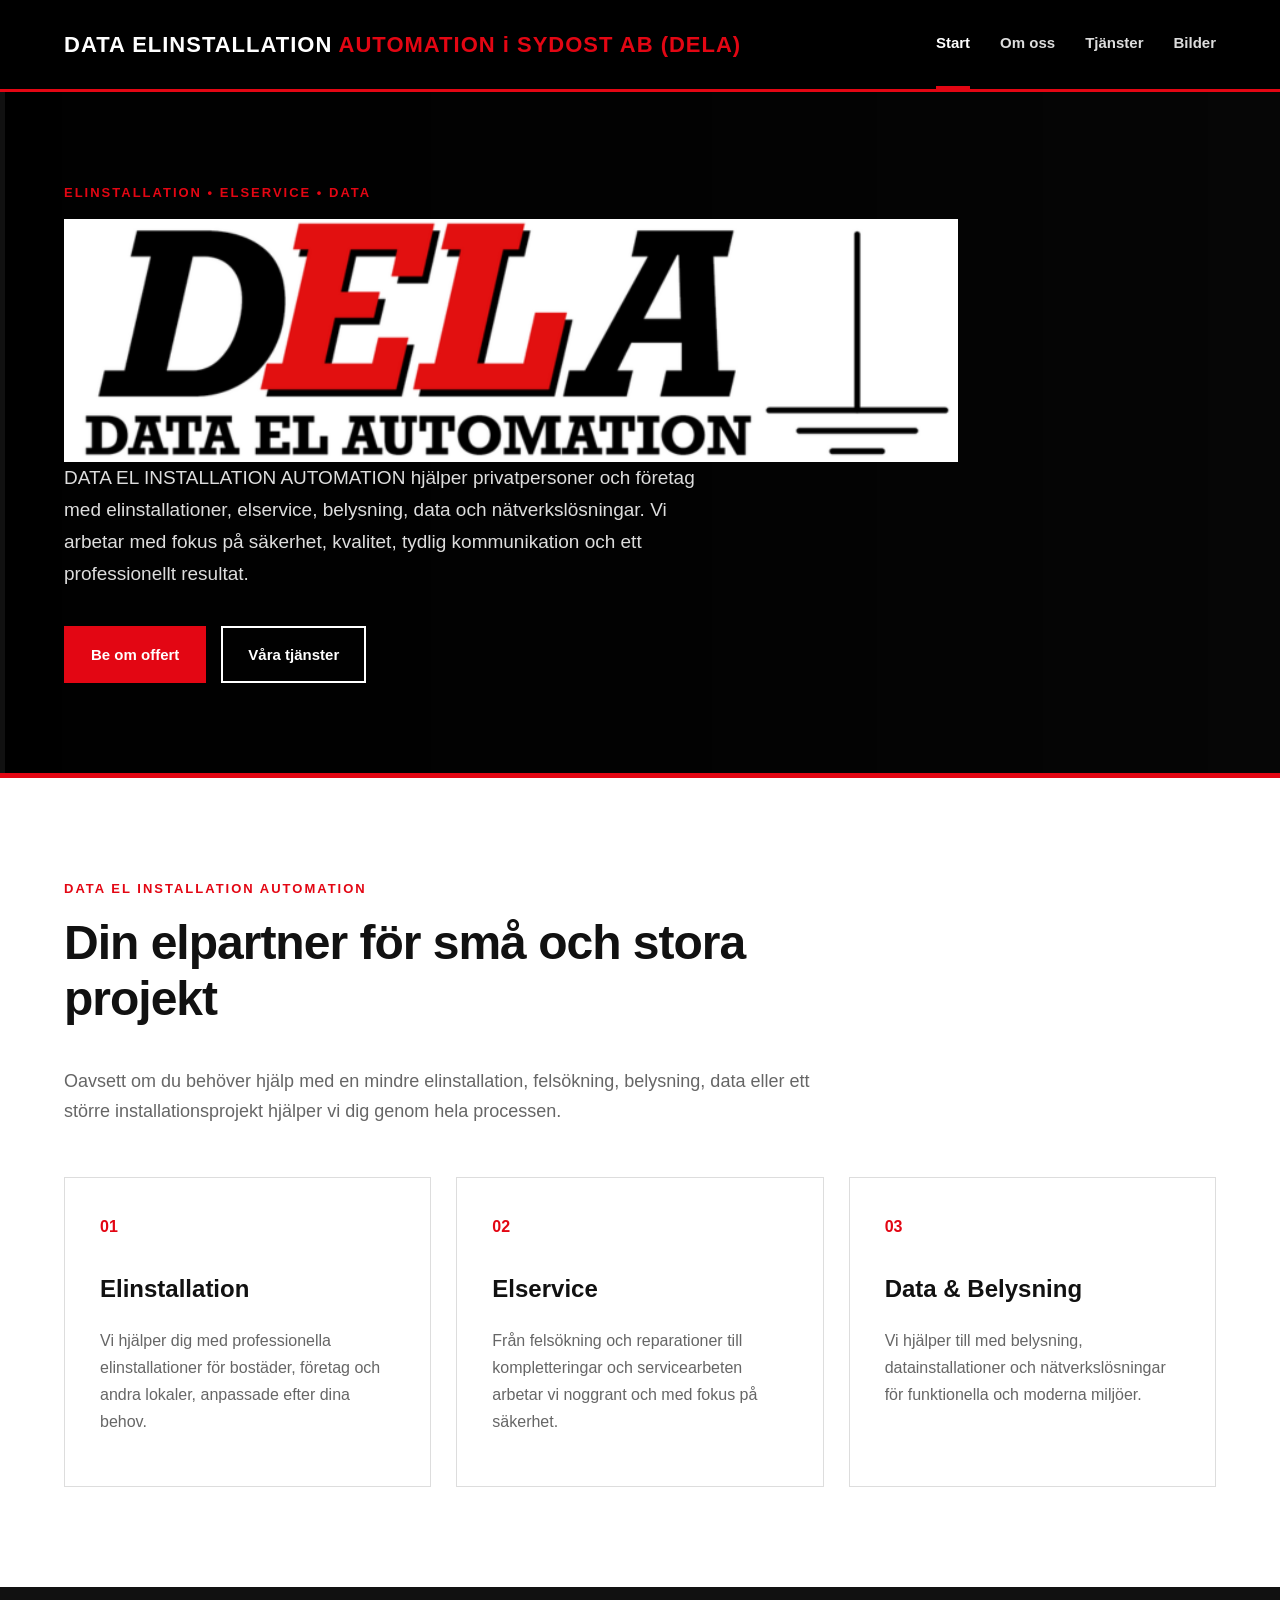
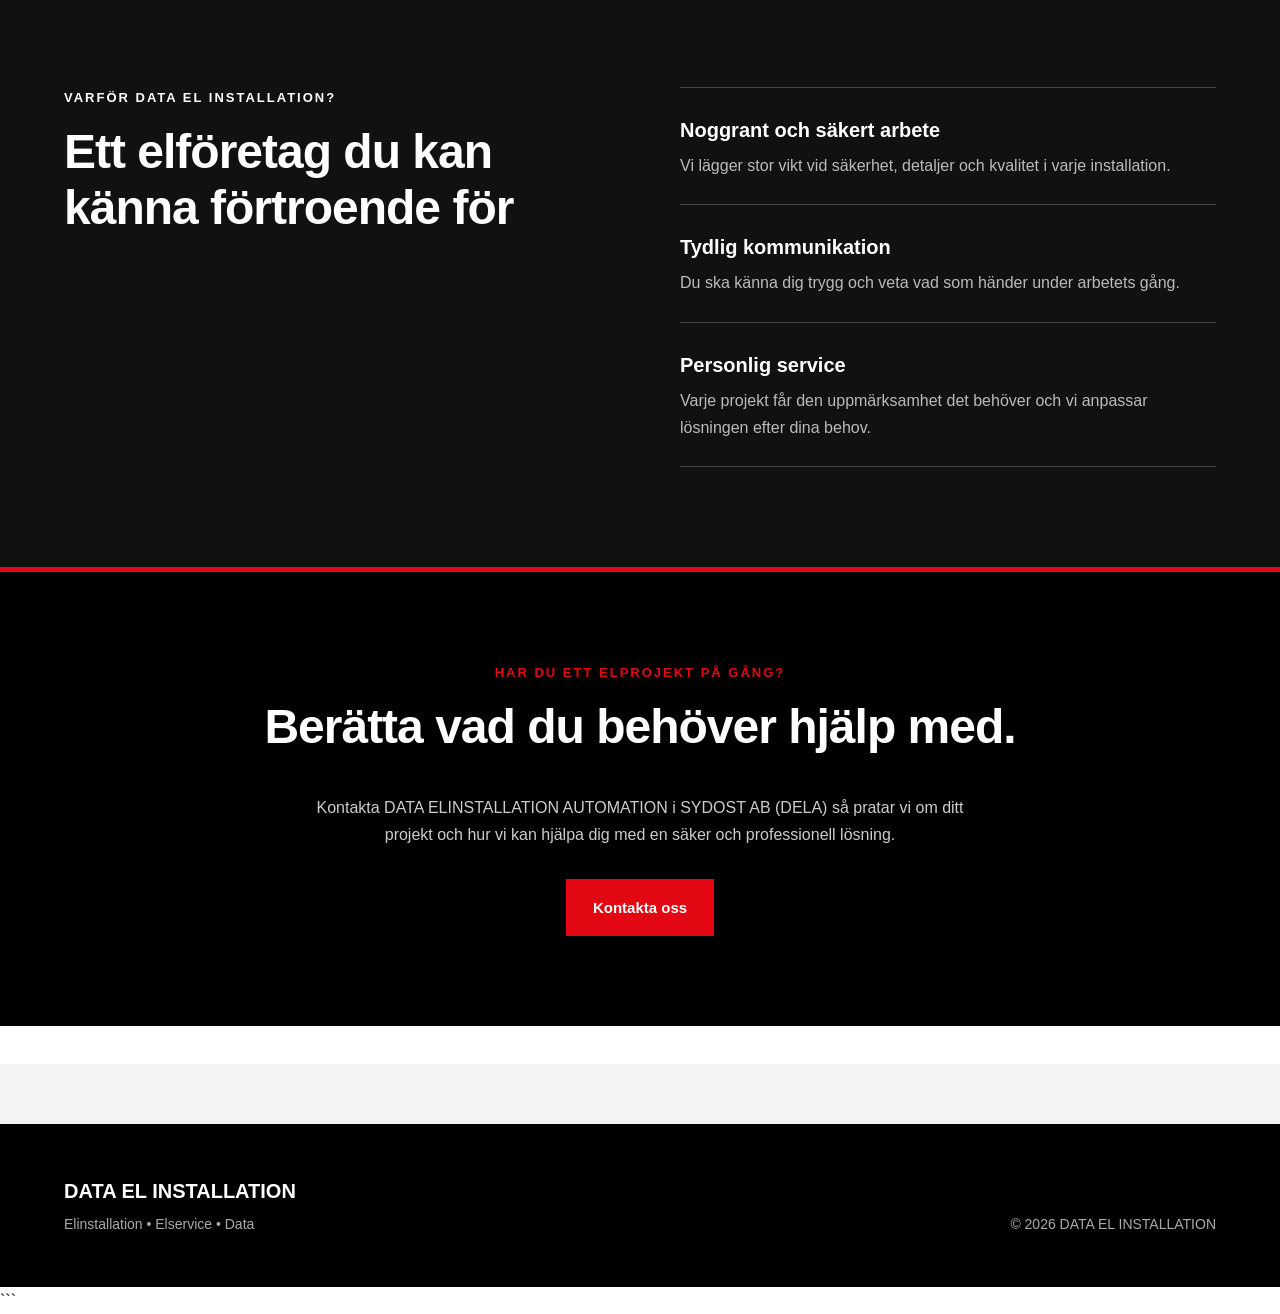
==== commit 321945b7: "ändring border" ====
--- a/index.html
+++ b/index.html
@@ -35,7 +35,7 @@
                 <a href="om-oss.html">Om oss</a>
                 <a href="tjanster.html">Tjänster</a>
                 <a href="bilder.html">Bilder</a>
-                <a href="kontakt.html">Hjälp</a>
+                <!-- <a href="kontakt.html">Kontakt</a> -->
             </nav>
    </div>
       
